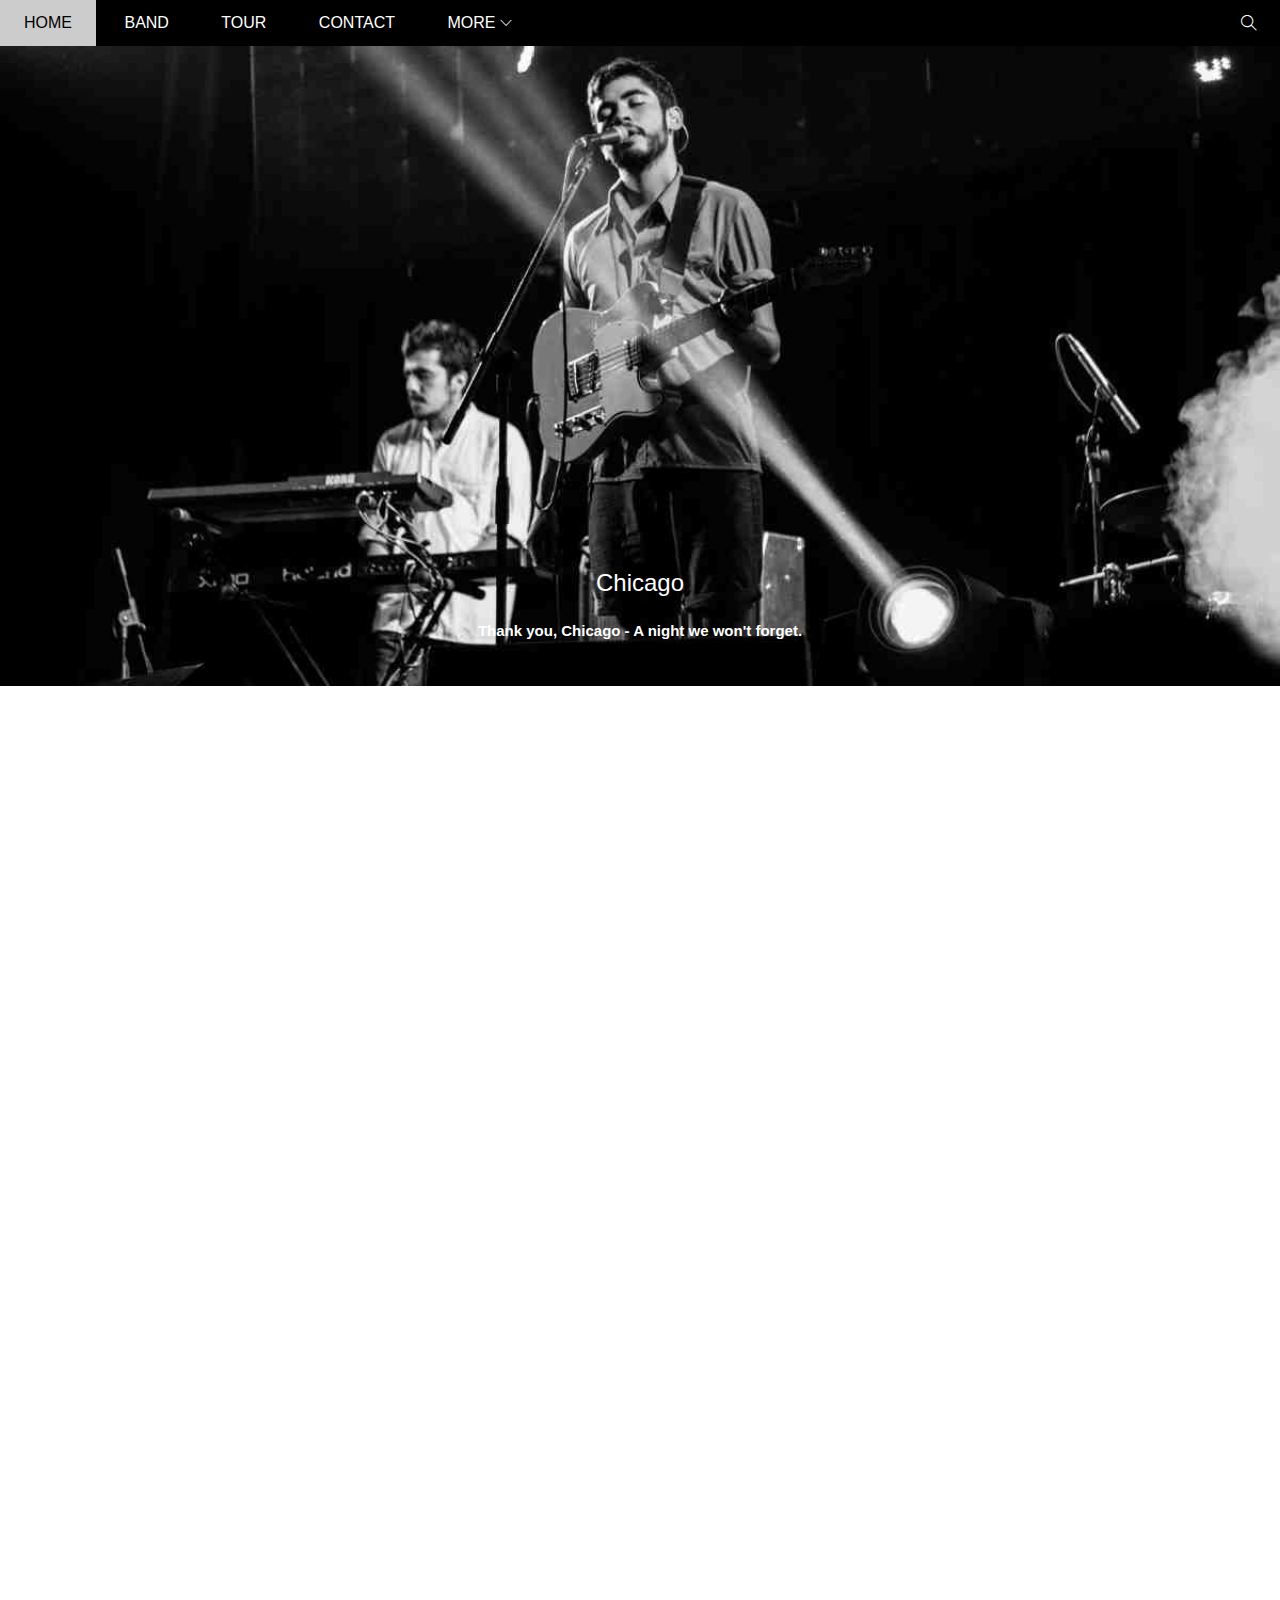
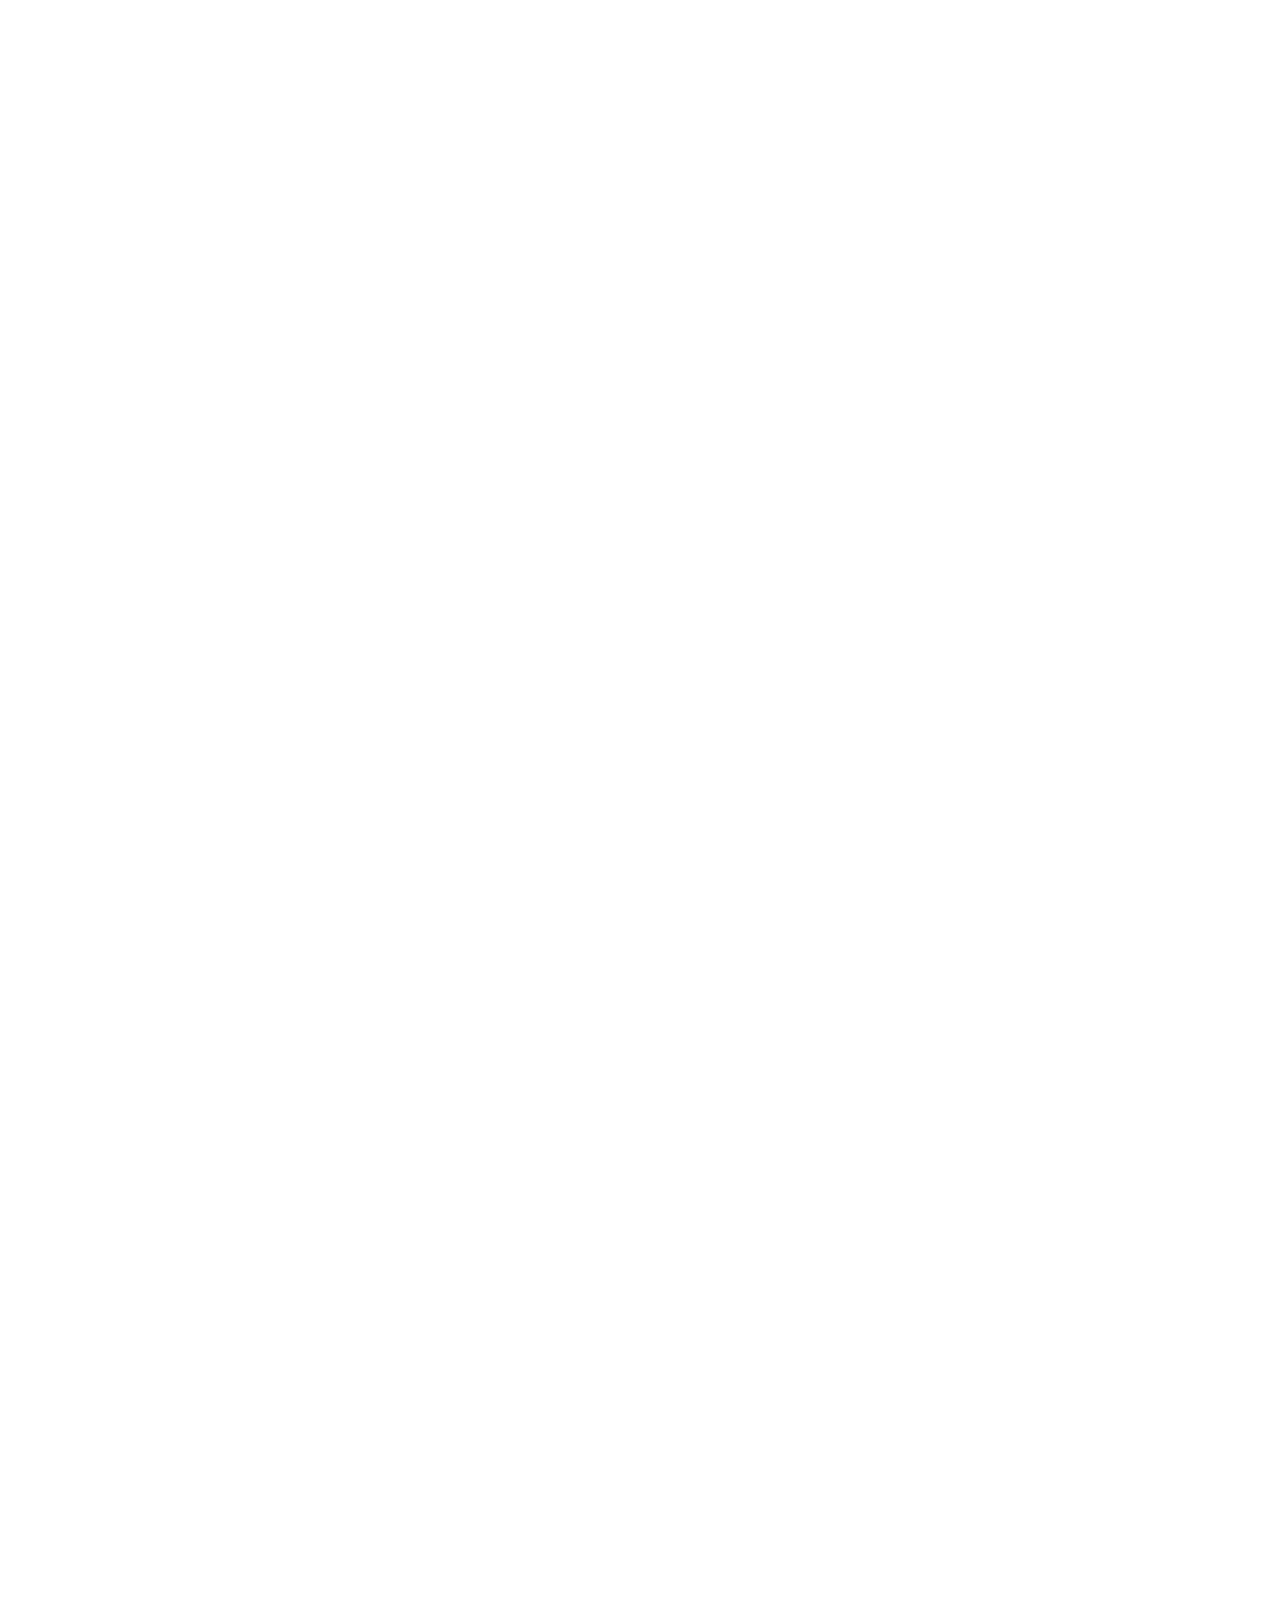
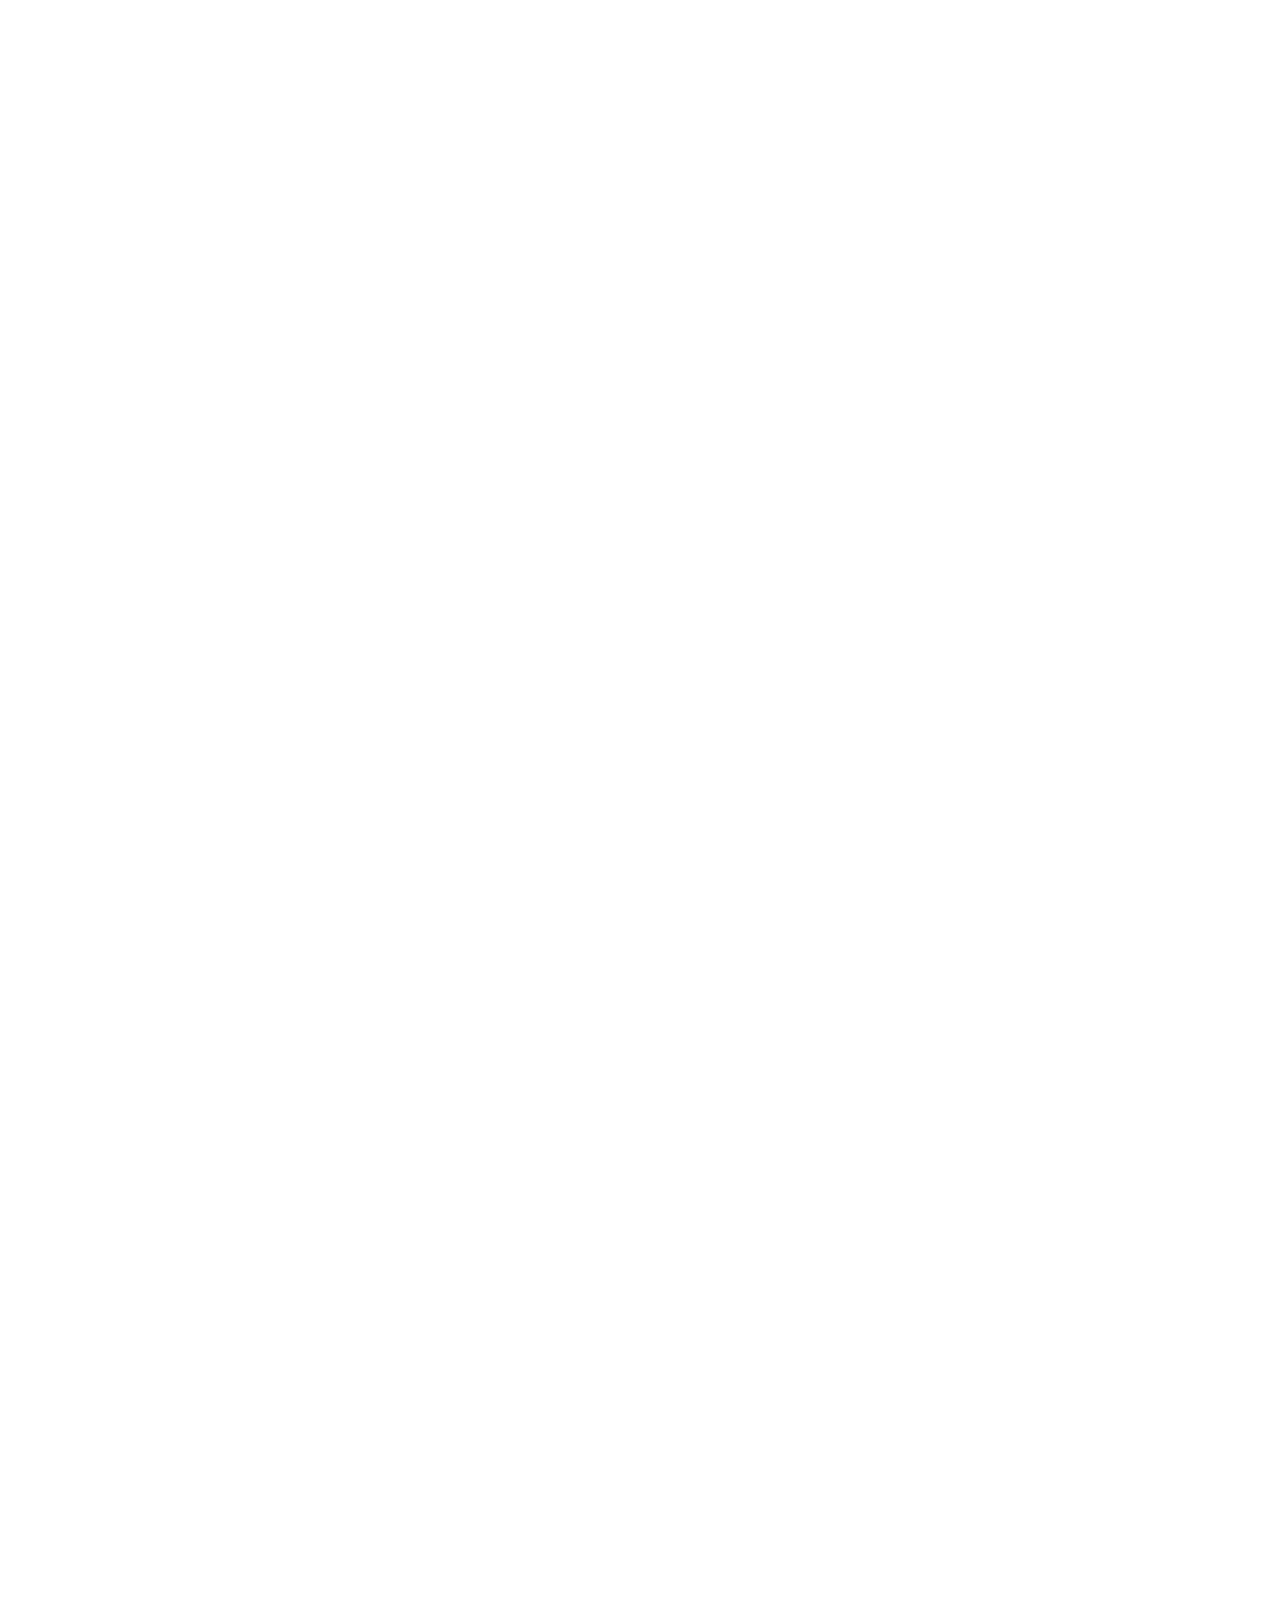
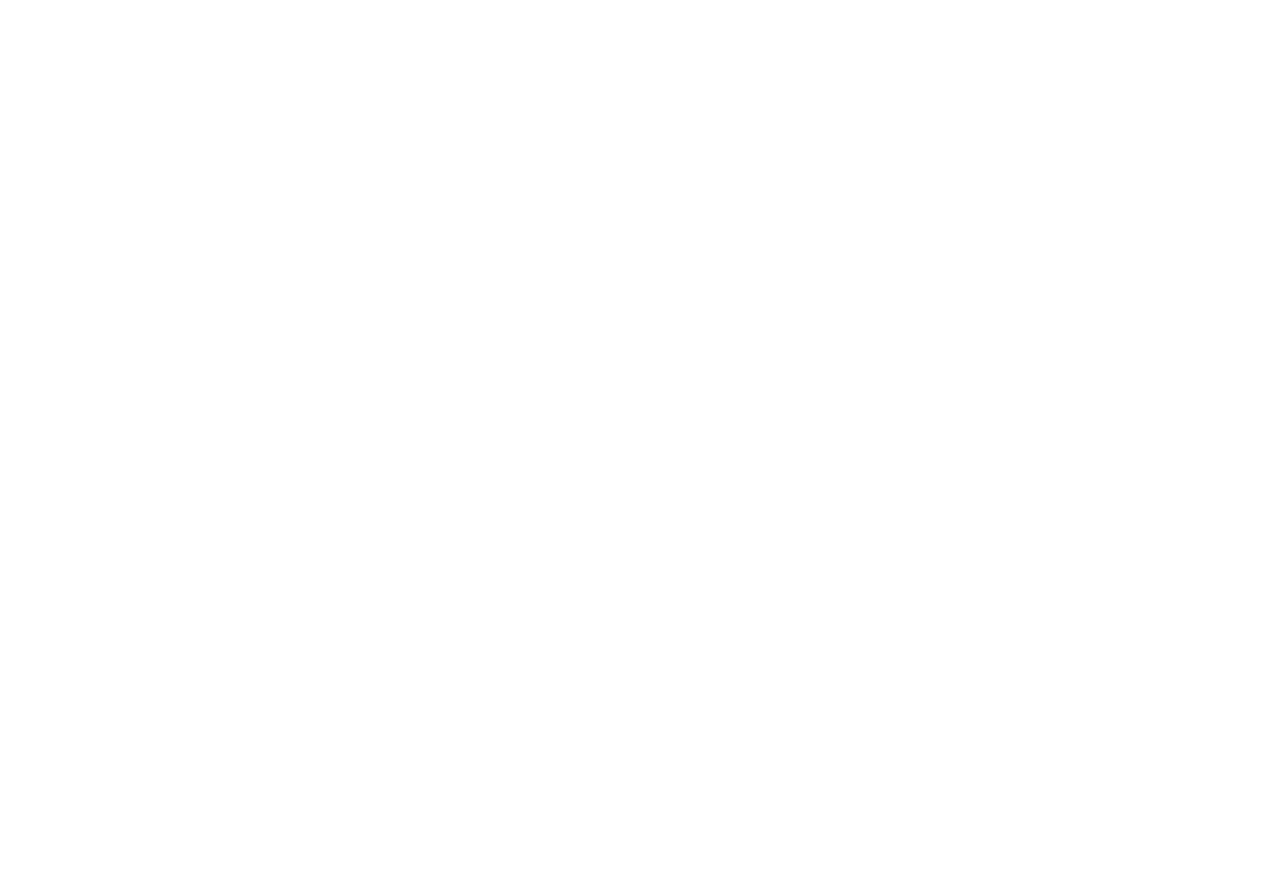
==== index.html @ 23ce2749 "finish header, navigation, slider" ====
<!DOCTYPE html>
<html lang="en">

<head>
    <meta charset="UTF-8">
    <meta http-equiv="X-UA-Compatible" content="IE=edge">
    <meta name="viewport" content="width=device-width, initial-scale=1.0">
    <title>The Band</title>
    <link rel="stylesheet" href="asserts/css/style.css">
    <!-- themtify fonts -->
    <link rel="stylesheet" href="asserts/fonts/themify-icons/themify-icons.css">
</head>

<body>
    <div id="main">
        <!-- Begin: Header -->
        <div id="header">
            <!-- Begin: Nav -->
            <ul id="nav">
                <li><a href="">Home</a></li>
                <li><a href="">Band</a></li>
                <li><a href="">Tour</a></li>
                <li><a href="">Contact</a></li>
                <li>
                    <a href="">
                        More
                        <i class="nav-arrow-down ti-angle-down"></i>
                    </a>
                    <ul class="subnav">
                        <li id="abc"><a href="">Merchandise</a></li>
                        <li><a href="">Extras</a></li>
                        <li><a href="">Media</a></li>
                    </ul>
                </li>
            </ul>
            <!-- End: Nav -->

            <!-- Begin: Search button -->
            <div class="search-btn">
                <i class="search-icon ti-search"></i>
            </div>
            <!-- End: Search button -->
        </div>
        <!-- End: Header -->


        <!-- Begin: Slider -->
        <div id="slider">
            <div class="text-content">
                <h2 class="text-header">Chicago</h2>
                <div class="text-desc">Thank you, Chicago - A night we won't forget.</div>
            </div>
        </div>
        <!-- End: Slider -->

        <div id="content">

        </div>

        <div id="footer">

        </div>


    </div>
</body>

</html>
---- asserts/css/style.css ----
/* Reset CSS */
* {
    padding: 0;
    margin: 0;

    /* What does it mean? */
    box-sizing: border-box;
}

/* 
    1. Từ ngoài vào trong
    2. Từ trên xuống dưới
    3. Từ tổng quan đến chi tiết
*/

html {
    /* inherited */
    font-family: "Lato", sans-serif;
}

#main {}

#header {
    height: 46px;
    background-color: #000;
    position: fixed;
    z-index: 1;
    top: 0;
    left: 0;
    right: 0;
}

ul {
    /* Bỏ dấu chấm ở <li> */
    list-style-type: none;
}

#nav li {
    display: inline-block;
    text-transform: uppercase;
    position: relative;
}

#nav {
    display: inline-block;
}

#nav>li>a {
    color: #fff;
    line-height: 46px;
    padding: 0 24px;
}

#nav li a {
    text-decoration: none;
    display: inline-block;
}

#nav .nav-arrow-down {
    font-size: 12px;
}

#nav>li:hover>a,
#nav .subnav li:hover a {
    background-color: #ccc;
    color: #000;
}

#nav li:hover .subnav {
    display: block;
    min-width: 160px;
}

#nav .subnav {
    display: none;

    position: absolute;
    /* top: 100% --> = 100% height of parent tag */
    top: 100%;
    left: 0;

    background-color: #fff;
    box-shadow: 0 0 15px 0 rgb(0, 0, 0, 0.3);
}

#nav .subnav li {
    display: block;
}

#nav .subnav a {
    color: #000;
    text-transform: capitalize;
    display: block;
    padding: 8px 16px;
    line-height: 22px;
}

#header .search-btn {
    float: right;
}

#header .search-btn:hover {
    background-color: #f44336;
    cursor: pointer;
}

.search-btn .search-icon {
    color: #fff;
    font-size: 16px;
    line-height: 46px;
    padding: 0 23px;
}

#slider {
    /* Header nổi lên trên --> slider đứng chỗ header 
       --> margin-top để thụt xuống (trả chỗ)
    */
    margin-top: 46px;

    /* 50% width của chính nó */
    padding-top: 50%;

    /*     
    background-image: url(/asserts/img/slider/chicago.jpg);
    background-position: top center;
    background-size: cover;
    background-repeat: no-repeat;
    */

    /* Dạng rút gọn */
    background: url(/asserts/img/slider/chicago.jpg) top center / cover no-repeat;

    position: relative;
}

#slider .text-content{
    color: #fff;
    position: absolute;
    bottom: 0;
    margin-bottom: 47px;
    width: 100%;
    text-align: center;

}

#slider .text-content .text-header {
    margin-bottom: 25px;
    font-weight: 500;
    font-size: 24px;
}


#slider .text-content .text-desc {
    font-weight: 700;
    font-size: 15px;
}

#content {
    height: 5000px;
}

#footer {}
---- asserts/fonts/themify-icons/themify-icons.css ----
@font-face {
	font-family: 'themify';
	src:url('fonts/themify.eot?-fvbane');
	src:url('fonts/themify.eot?#iefix-fvbane') format('embedded-opentype'),
		url('fonts/themify.woff?-fvbane') format('woff'),
		url('fonts/themify.ttf?-fvbane') format('truetype'),
		url('fonts/themify.svg?-fvbane#themify') format('svg');
	font-weight: normal;
	font-style: normal;
}

[class^="ti-"], [class*=" ti-"] {
	font-family: 'themify';
	speak: none;
	font-style: normal;
	font-weight: normal;
	font-variant: normal;
	text-transform: none;
	line-height: 1;

	/* Better Font Rendering =========== */
	-webkit-font-smoothing: antialiased;
	-moz-osx-font-smoothing: grayscale;
}

.ti-wand:before {
	content: "\e600";
}
.ti-volume:before {
	content: "\e601";
}
.ti-user:before {
	content: "\e602";
}
.ti-unlock:before {
	content: "\e603";
}
.ti-unlink:before {
	content: "\e604";
}
.ti-trash:before {
	content: "\e605";
}
.ti-thought:before {
	content: "\e606";
}
.ti-target:before {
	content: "\e607";
}
.ti-tag:before {
	content: "\e608";
}
.ti-tablet:before {
	content: "\e609";
}
.ti-star:before {
	content: "\e60a";
}
.ti-spray:before {
	content: "\e60b";
}
.ti-signal:before {
	content: "\e60c";
}
.ti-shopping-cart:before {
	content: "\e60d";
}
.ti-shopping-cart-full:before {
	content: "\e60e";
}
.ti-settings:before {
	content: "\e60f";
}
.ti-search:before {
	content: "\e610";
}
.ti-zoom-in:before {
	content: "\e611";
}
.ti-zoom-out:before {
	content: "\e612";
}
.ti-cut:before {
	content: "\e613";
}
.ti-ruler:before {
	content: "\e614";
}
.ti-ruler-pencil:before {
	content: "\e615";
}
.ti-ruler-alt:before {
	content: "\e616";
}
.ti-bookmark:before {
	content: "\e617";
}
.ti-bookmark-alt:before {
	content: "\e618";
}
.ti-reload:before {
	content: "\e619";
}
.ti-plus:before {
	content: "\e61a";
}
.ti-pin:before {
	content: "\e61b";
}
.ti-pencil:before {
	content: "\e61c";
}
.ti-pencil-alt:before {
	content: "\e61d";
}
.ti-paint-roller:before {
	content: "\e61e";
}
.ti-paint-bucket:before {
	content: "\e61f";
}
.ti-na:before {
	content: "\e620";
}
.ti-mobile:before {
	content: "\e621";
}
.ti-minus:before {
	content: "\e622";
}
.ti-medall:before {
	content: "\e623";
}
.ti-medall-alt:before {
	content: "\e624";
}
.ti-marker:before {
	content: "\e625";
}
.ti-marker-alt:before {
	content: "\e626";
}
.ti-arrow-up:before {
	content: "\e627";
}
.ti-arrow-right:before {
	content: "\e628";
}
.ti-arrow-left:before {
	content: "\e629";
}
.ti-arrow-down:before {
	content: "\e62a";
}
.ti-lock:before {
	content: "\e62b";
}
.ti-location-arrow:before {
	content: "\e62c";
}
.ti-link:before {
	content: "\e62d";
}
.ti-layout:before {
	content: "\e62e";
}
.ti-layers:before {
	content: "\e62f";
}
.ti-layers-alt:before {
	content: "\e630";
}
.ti-key:before {
	content: "\e631";
}
.ti-import:before {
	content: "\e632";
}
.ti-image:before {
	content: "\e633";
}
.ti-heart:before {
	content: "\e634";
}
.ti-heart-broken:before {
	content: "\e635";
}
.ti-hand-stop:before {
	content: "\e636";
}
.ti-hand-open:before {
	content: "\e637";
}
.ti-hand-drag:before {
	content: "\e638";
}
.ti-folder:before {
	content: "\e639";
}
.ti-flag:before {
	content: "\e63a";
}
.ti-flag-alt:before {
	content: "\e63b";
}
.ti-flag-alt-2:before {
	content: "\e63c";
}
.ti-eye:before {
	content: "\e63d";
}
.ti-export:before {
	content: "\e63e";
}
.ti-exchange-vertical:before {
	content: "\e63f";
}
.ti-desktop:before {
	content: "\e640";
}
.ti-cup:before {
	content: "\e641";
}
.ti-crown:before {
	content: "\e642";
}
.ti-comments:before {
	content: "\e643";
}
.ti-comment:before {
	content: "\e644";
}
.ti-comment-alt:before {
	content: "\e645";
}
.ti-close:before {
	content: "\e646";
}
.ti-clip:before {
	content: "\e647";
}
.ti-angle-up:before {
	content: "\e648";
}
.ti-angle-right:before {
	content: "\e649";
}
.ti-angle-left:before {
	content: "\e64a";
}
.ti-angle-down:before {
	content: "\e64b";
}
.ti-check:before {
	content: "\e64c";
}
.ti-check-box:before {
	content: "\e64d";
}
.ti-camera:before {
	content: "\e64e";
}
.ti-announcement:before {
	content: "\e64f";
}
.ti-brush:before {
	content: "\e650";
}
.ti-briefcase:before {
	content: "\e651";
}
.ti-bolt:before {
	content: "\e652";
}
.ti-bolt-alt:before {
	content: "\e653";
}
.ti-blackboard:before {
	content: "\e654";
}
.ti-bag:before {
	content: "\e655";
}
.ti-move:before {
	content: "\e656";
}
.ti-arrows-vertical:before {
	content: "\e657";
}
.ti-arrows-horizontal:before {
	content: "\e658";
}
.ti-fullscreen:before {
	content: "\e659";
}
.ti-arrow-top-right:before {
	content: "\e65a";
}
.ti-arrow-top-left:before {
	content: "\e65b";
}
.ti-arrow-circle-up:before {
	content: "\e65c";
}
.ti-arrow-circle-right:before {
	content: "\e65d";
}
.ti-arrow-circle-left:before {
	content: "\e65e";
}
.ti-arrow-circle-down:before {
	content: "\e65f";
}
.ti-angle-double-up:before {
	content: "\e660";
}
.ti-angle-double-right:before {
	content: "\e661";
}
.ti-angle-double-left:before {
	content: "\e662";
}
.ti-angle-double-down:before {
	content: "\e663";
}
.ti-zip:before {
	content: "\e664";
}
.ti-world:before {
	content: "\e665";
}
.ti-wheelchair:before {
	content: "\e666";
}
.ti-view-list:before {
	content: "\e667";
}
.ti-view-list-alt:before {
	content: "\e668";
}
.ti-view-grid:before {
	content: "\e669";
}
.ti-uppercase:before {
	content: "\e66a";
}
.ti-upload:before {
	content: "\e66b";
}
.ti-underline:before {
	content: "\e66c";
}
.ti-truck:before {
	content: "\e66d";
}
.ti-timer:before {
	content: "\e66e";
}
.ti-ticket:before {
	content: "\e66f";
}
.ti-thumb-up:before {
	content: "\e670";
}
.ti-thumb-down:before {
	content: "\e671";
}
.ti-text:before {
	content: "\e672";
}
.ti-stats-up:before {
	content: "\e673";
}
.ti-stats-down:before {
	content: "\e674";
}
.ti-split-v:before {
	content: "\e675";
}
.ti-split-h:before {
	content: "\e676";
}
.ti-smallcap:before {
	content: "\e677";
}
.ti-shine:before {
	content: "\e678";
}
.ti-shift-right:before {
	content: "\e679";
}
.ti-shift-left:before {
	content: "\e67a";
}
.ti-shield:before {
	content: "\e67b";
}
.ti-notepad:before {
	content: "\e67c";
}
.ti-server:before {
	content: "\e67d";
}
.ti-quote-right:before {
	content: "\e67e";
}
.ti-quote-left:before {
	content: "\e67f";
}
.ti-pulse:before {
	content: "\e680";
}
.ti-printer:before {
	content: "\e681";
}
.ti-power-off:before {
	content: "\e682";
}
.ti-plug:before {
	content: "\e683";
}
.ti-pie-chart:before {
	content: "\e684";
}
.ti-paragraph:before {
	content: "\e685";
}
.ti-panel:before {
	content: "\e686";
}
.ti-package:before {
	content: "\e687";
}
.ti-music:before {
	content: "\e688";
}
.ti-music-alt:before {
	content: "\e689";
}
.ti-mouse:before {
	content: "\e68a";
}
.ti-mouse-alt:before {
	content: "\e68b";
}
.ti-money:before {
	content: "\e68c";
}
.ti-microphone:before {
	content: "\e68d";
}
.ti-menu:before {
	content: "\e68e";
}
.ti-menu-alt:before {
	content: "\e68f";
}
.ti-map:before {
	content: "\e690";
}
.ti-map-alt:before {
	content: "\e691";
}
.ti-loop:before {
	content: "\e692";
}
.ti-location-pin:before {
	content: "\e693";
}
.ti-list:before {
	content: "\e694";
}
.ti-light-bulb:before {
	content: "\e695";
}
.ti-Italic:before {
	content: "\e696";
}
.ti-info:before {
	content: "\e697";
}
.ti-infinite:before {
	content: "\e698";
}
.ti-id-badge:before {
	content: "\e699";
}
.ti-hummer:before {
	content: "\e69a";
}
.ti-home:before {
	content: "\e69b";
}
.ti-help:before {
	content: "\e69c";
}
.ti-headphone:before {
	content: "\e69d";
}
.ti-harddrives:before {
	content: "\e69e";
}
.ti-harddrive:before {
	content: "\e69f";
}
.ti-gift:before {
	content: "\e6a0";
}
.ti-game:before {
	content: "\e6a1";
}
.ti-filter:before {
	content: "\e6a2";
}
.ti-files:before {
	content: "\e6a3";
}
.ti-file:before {
	content: "\e6a4";
}
.ti-eraser:before {
	content: "\e6a5";
}
.ti-envelope:before {
	content: "\e6a6";
}
.ti-download:before {
	content: "\e6a7";
}
.ti-direction:before {
	content: "\e6a8";
}
.ti-direction-alt:before {
	content: "\e6a9";
}
.ti-dashboard:before {
	content: "\e6aa";
}
.ti-control-stop:before {
	content: "\e6ab";
}
.ti-control-shuffle:before {
	content: "\e6ac";
}
.ti-control-play:before {
	content: "\e6ad";
}
.ti-control-pause:before {
	content: "\e6ae";
}
.ti-control-forward:before {
	content: "\e6af";
}
.ti-control-backward:before {
	content: "\e6b0";
}
.ti-cloud:before {
	content: "\e6b1";
}
.ti-cloud-up:before {
	content: "\e6b2";
}
.ti-cloud-down:before {
	content: "\e6b3";
}
.ti-clipboard:before {
	content: "\e6b4";
}
.ti-car:before {
	content: "\e6b5";
}
.ti-calendar:before {
	content: "\e6b6";
}
.ti-book:before {
	content: "\e6b7";
}
.ti-bell:before {
	content: "\e6b8";
}
.ti-basketball:before {
	content: "\e6b9";
}
.ti-bar-chart:before {
	content: "\e6ba";
}
.ti-bar-chart-alt:before {
	content: "\e6bb";
}
.ti-back-right:before {
	content: "\e6bc";
}
.ti-back-left:before {
	content: "\e6bd";
}
.ti-arrows-corner:before {
	content: "\e6be";
}
.ti-archive:before {
	content: "\e6bf";
}
.ti-anchor:before {
	content: "\e6c0";
}
.ti-align-right:before {
	content: "\e6c1";
}
.ti-align-left:before {
	content: "\e6c2";
}
.ti-align-justify:before {
	content: "\e6c3";
}
.ti-align-center:before {
	content: "\e6c4";
}
.ti-alert:before {
	content: "\e6c5";
}
.ti-alarm-clock:before {
	content: "\e6c6";
}
.ti-agenda:before {
	content: "\e6c7";
}
.ti-write:before {
	content: "\e6c8";
}
.ti-window:before {
	content: "\e6c9";
}
.ti-widgetized:before {
	content: "\e6ca";
}
.ti-widget:before {
	content: "\e6cb";
}
.ti-widget-alt:before {
	content: "\e6cc";
}
.ti-wallet:before {
	content: "\e6cd";
}
.ti-video-clapper:before {
	content: "\e6ce";
}
.ti-video-camera:before {
	content: "\e6cf";
}
.ti-vector:before {
	content: "\e6d0";
}
.ti-themify-logo:before {
	content: "\e6d1";
}
.ti-themify-favicon:before {
	content: "\e6d2";
}
.ti-themify-favicon-alt:before {
	content: "\e6d3";
}
.ti-support:before {
	content: "\e6d4";
}
.ti-stamp:before {
	content: "\e6d5";
}
.ti-split-v-alt:before {
	content: "\e6d6";
}
.ti-slice:before {
	content: "\e6d7";
}
.ti-shortcode:before {
	content: "\e6d8";
}
.ti-shift-right-alt:before {
	content: "\e6d9";
}
.ti-shift-left-alt:before {
	content: "\e6da";
}
.ti-ruler-alt-2:before {
	content: "\e6db";
}
.ti-receipt:before {
	content: "\e6dc";
}
.ti-pin2:before {
	content: "\e6dd";
}
.ti-pin-alt:before {
	content: "\e6de";
}
.ti-pencil-alt2:before {
	content: "\e6df";
}
.ti-palette:before {
	content: "\e6e0";
}
.ti-more:before {
	content: "\e6e1";
}
.ti-more-alt:before {
	content: "\e6e2";
}
.ti-microphone-alt:before {
	content: "\e6e3";
}
.ti-magnet:before {
	content: "\e6e4";
}
.ti-line-double:before {
	content: "\e6e5";
}
.ti-line-dotted:before {
	content: "\e6e6";
}
.ti-line-dashed:before {
	content: "\e6e7";
}
.ti-layout-width-full:before {
	content: "\e6e8";
}
.ti-layout-width-default:before {
	content: "\e6e9";
}
.ti-layout-width-default-alt:before {
	content: "\e6ea";
}
.ti-layout-tab:before {
	content: "\e6eb";
}
.ti-layout-tab-window:before {
	content: "\e6ec";
}
.ti-layout-tab-v:before {
	content: "\e6ed";
}
.ti-layout-tab-min:before {
	content: "\e6ee";
}
.ti-layout-slider:before {
	content: "\e6ef";
}
.ti-layout-slider-alt:before {
	content: "\e6f0";
}
.ti-layout-sidebar-right:before {
	content: "\e6f1";
}
.ti-layout-sidebar-none:before {
	content: "\e6f2";
}
.ti-layout-sidebar-left:before {
	content: "\e6f3";
}
.ti-layout-placeholder:before {
	content: "\e6f4";
}
.ti-layout-menu:before {
	content: "\e6f5";
}
.ti-layout-menu-v:before {
	content: "\e6f6";
}
.ti-layout-menu-separated:before {
	content: "\e6f7";
}
.ti-layout-menu-full:before {
	content: "\e6f8";
}
.ti-layout-media-right-alt:before {
	content: "\e6f9";
}
.ti-layout-media-right:before {
	content: "\e6fa";
}
.ti-layout-media-overlay:before {
	content: "\e6fb";
}
.ti-layout-media-overlay-alt:before {
	content: "\e6fc";
}
.ti-layout-media-overlay-alt-2:before {
	content: "\e6fd";
}
.ti-layout-media-left-alt:before {
	content: "\e6fe";
}
.ti-layout-media-left:before {
	content: "\e6ff";
}
.ti-layout-media-center-alt:before {
	content: "\e700";
}
.ti-layout-media-center:before {
	content: "\e701";
}
.ti-layout-list-thumb:before {
	content: "\e702";
}
.ti-layout-list-thumb-alt:before {
	content: "\e703";
}
.ti-layout-list-post:before {
	content: "\e704";
}
.ti-layout-list-large-image:before {
	content: "\e705";
}
.ti-layout-line-solid:before {
	content: "\e706";
}
.ti-layout-grid4:before {
	content: "\e707";
}
.ti-layout-grid3:before {
	content: "\e708";
}
.ti-layout-grid2:before {
	content: "\e709";
}
.ti-layout-grid2-thumb:before {
	content: "\e70a";
}
.ti-layout-cta-right:before {
	content: "\e70b";
}
.ti-layout-cta-left:before {
	content: "\e70c";
}
.ti-layout-cta-center:before {
	content: "\e70d";
}
.ti-layout-cta-btn-right:before {
	content: "\e70e";
}
.ti-layout-cta-btn-left:before {
	content: "\e70f";
}
.ti-layout-column4:before {
	content: "\e710";
}
.ti-layout-column3:before {
	content: "\e711";
}
.ti-layout-column2:before {
	content: "\e712";
}
.ti-layout-accordion-separated:before {
	content: "\e713";
}
.ti-layout-accordion-merged:before {
	content: "\e714";
}
.ti-layout-accordion-list:before {
	content: "\e715";
}
.ti-ink-pen:before {
	content: "\e716";
}
.ti-info-alt:before {
	content: "\e717";
}
.ti-help-alt:before {
	content: "\e718";
}
.ti-headphone-alt:before {
	content: "\e719";
}
.ti-hand-point-up:before {
	content: "\e71a";
}
.ti-hand-point-right:before {
	content: "\e71b";
}
.ti-hand-point-left:before {
	content: "\e71c";
}
.ti-hand-point-down:before {
	content: "\e71d";
}
.ti-gallery:before {
	content: "\e71e";
}
.ti-face-smile:before {
	content: "\e71f";
}
.ti-face-sad:before {
	content: "\e720";
}
.ti-credit-card:before {
	content: "\e721";
}
.ti-control-skip-forward:before {
	content: "\e722";
}
.ti-control-skip-backward:before {
	content: "\e723";
}
.ti-control-record:before {
	content: "\e724";
}
.ti-control-eject:before {
	content: "\e725";
}
.ti-comments-smiley:before {
	content: "\e726";
}
.ti-brush-alt:before {
	content: "\e727";
}
.ti-youtube:before {
	content: "\e728";
}
.ti-vimeo:before {
	content: "\e729";
}
.ti-twitter:before {
	content: "\e72a";
}
.ti-time:before {
	content: "\e72b";
}
.ti-tumblr:before {
	content: "\e72c";
}
.ti-skype:before {
	content: "\e72d";
}
.ti-share:before {
	content: "\e72e";
}
.ti-share-alt:before {
	content: "\e72f";
}
.ti-rocket:before {
	content: "\e730";
}
.ti-pinterest:before {
	content: "\e731";
}
.ti-new-window:before {
	content: "\e732";
}
.ti-microsoft:before {
	content: "\e733";
}
.ti-list-ol:before {
	content: "\e734";
}
.ti-linkedin:before {
	content: "\e735";
}
.ti-layout-sidebar-2:before {
	content: "\e736";
}
.ti-layout-grid4-alt:before {
	content: "\e737";
}
.ti-layout-grid3-alt:before {
	content: "\e738";
}
.ti-layout-grid2-alt:before {
	content: "\e739";
}
.ti-layout-column4-alt:before {
	content: "\e73a";
}
.ti-layout-column3-alt:before {
	content: "\e73b";
}
.ti-layout-column2-alt:before {
	content: "\e73c";
}
.ti-instagram:before {
	content: "\e73d";
}
.ti-google:before {
	content: "\e73e";
}
.ti-github:before {
	content: "\e73f";
}
.ti-flickr:before {
	content: "\e740";
}
.ti-facebook:before {
	content: "\e741";
}
.ti-dropbox:before {
	content: "\e742";
}
.ti-dribbble:before {
	content: "\e743";
}
.ti-apple:before {
	content: "\e744";
}
.ti-android:before {
	content: "\e745";
}
.ti-save:before {
	content: "\e746";
}
.ti-save-alt:before {
	content: "\e747";
}
.ti-yahoo:before {
	content: "\e748";
}
.ti-wordpress:before {
	content: "\e749";
}
.ti-vimeo-alt:before {
	content: "\e74a";
}
.ti-twitter-alt:before {
	content: "\e74b";
}
.ti-tumblr-alt:before {
	content: "\e74c";
}
.ti-trello:before {
	content: "\e74d";
}
.ti-stack-overflow:before {
	content: "\e74e";
}
.ti-soundcloud:before {
	content: "\e74f";
}
.ti-sharethis:before {
	content: "\e750";
}
.ti-sharethis-alt:before {
	content: "\e751";
}
.ti-reddit:before {
	content: "\e752";
}
.ti-pinterest-alt:before {
	content: "\e753";
}
.ti-microsoft-alt:before {
	content: "\e754";
}
.ti-linux:before {
	content: "\e755";
}
.ti-jsfiddle:before {
	content: "\e756";
}
.ti-joomla:before {
	content: "\e757";
}
.ti-html5:before {
	content: "\e758";
}
.ti-flickr-alt:before {
	content: "\e759";
}
.ti-email:before {
	content: "\e75a";
}
.ti-drupal:before {
	content: "\e75b";
}
.ti-dropbox-alt:before {
	content: "\e75c";
}
.ti-css3:before {
	content: "\e75d";
}
.ti-rss:before {
	content: "\e75e";
}
.ti-rss-alt:before {
	content: "\e75f";
}
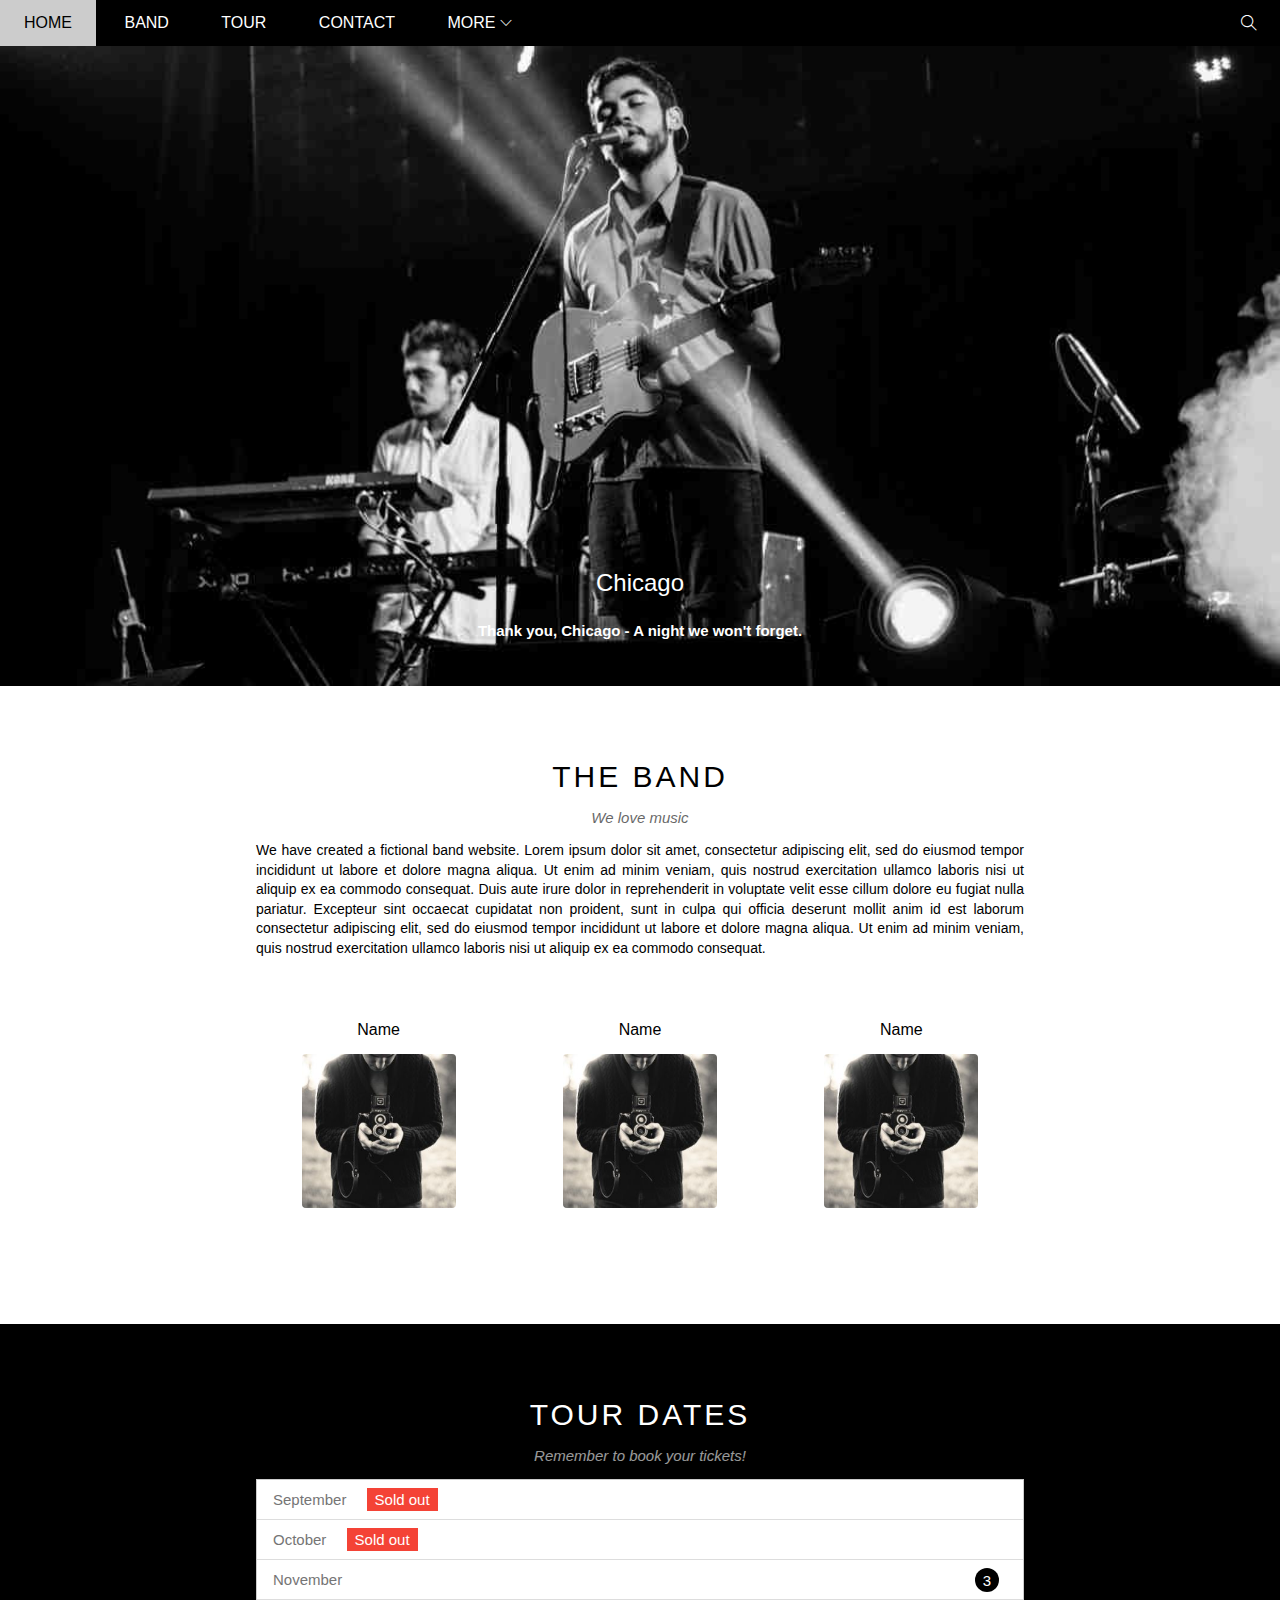
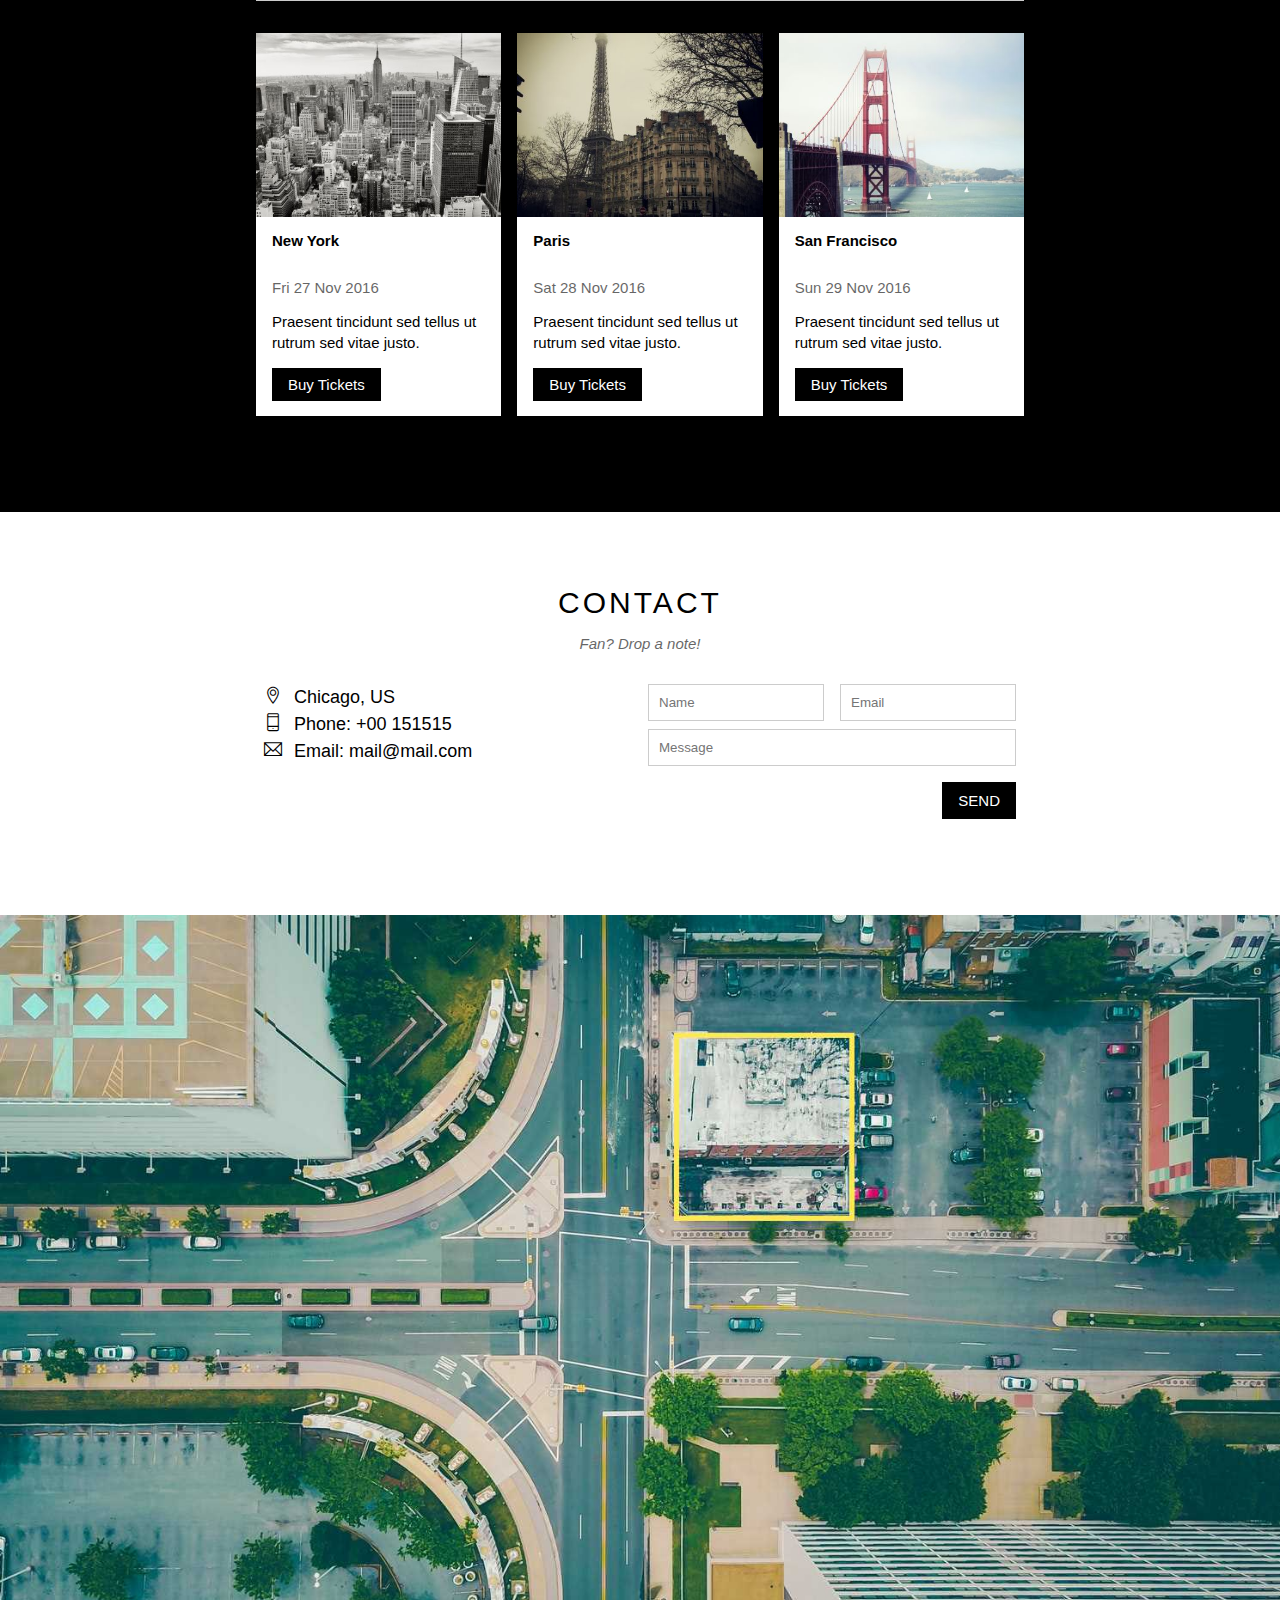
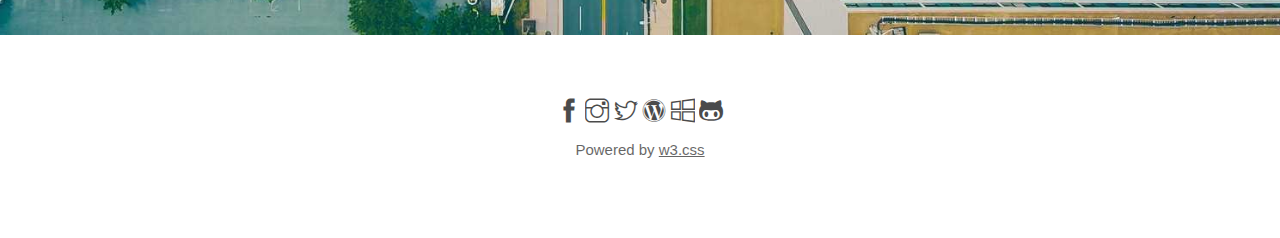
==== commit 049400ba: "Add about, team, tour tickets, tour places, buy ticket modal, contact form, map, footer" ====
--- a/index.html
+++ b/index.html
@@ -6,6 +6,7 @@
     <meta http-equiv="X-UA-Compatible" content="IE=edge">
     <meta name="viewport" content="width=device-width, initial-scale=1.0">
     <title>The Band</title>
+    <link rel="icon" href="asserts/img/favicon/w3schools-favicon.png">
     <link rel="stylesheet" href="asserts/css/style.css">
     <!-- themtify fonts -->
     <link rel="stylesheet" href="asserts/fonts/themify-icons/themify-icons.css">
@@ -17,19 +18,19 @@
         <div id="header">
             <!-- Begin: Nav -->
             <ul id="nav">
-                <li><a href="">Home</a></li>
-                <li><a href="">Band</a></li>
-                <li><a href="">Tour</a></li>
-                <li><a href="">Contact</a></li>
+                <li><a href="#">Home</a></li>
+                <li><a href="#band">Band</a></li>
+                <li><a href="#tour">Tour</a></li>
+                <li><a href="#contact">Contact</a></li>
                 <li>
                     <a href="">
                         More
                         <i class="nav-arrow-down ti-angle-down"></i>
                     </a>
                     <ul class="subnav">
-                        <li id="abc"><a href="">Merchandise</a></li>
-                        <li><a href="">Extras</a></li>
-                        <li><a href="">Media</a></li>
+                        <li id="abc"><a href="#">Merchandise</a></li>
+                        <li><a href="#">Extras</a></li>
+                        <li><a href="#">Media</a></li>
                     </ul>
                 </li>
             </ul>
@@ -54,15 +55,206 @@
         <!-- End: Slider -->
 
         <div id="content">
-
+            <!-- About section -->
+            <div class="content-section" id="band">
+                <h2 class="content-heading">THE BAND</h2>
+                <p class="content-sub-heading">We love music</p>
+                <p class="about">We have created a fictional band website. Lorem ipsum dolor sit amet, consectetur
+                    adipiscing elit, sed do eiusmod tempor incididunt ut labore et dolore magna aliqua. Ut enim ad minim
+                    veniam, quis nostrud exercitation ullamco laboris nisi ut aliquip ex ea commodo consequat. Duis aute
+                    irure dolor in reprehenderit in voluptate velit esse cillum dolore eu fugiat nulla pariatur.
+                    Excepteur sint occaecat cupidatat non proident, sunt in culpa qui officia deserunt mollit anim id
+                    est laborum consectetur adipiscing elit, sed do eiusmod tempor incididunt ut labore et dolore magna
+                    aliqua. Ut enim ad minim veniam, quis nostrud exercitation ullamco laboris nisi ut aliquip ex ea
+                    commodo consequat.</p>
+
+                <div class="row member-list">
+                    <div class="col col-3 text-center">
+                        <p class="member-name">Name</p>
+                        <img src="asserts/img/member/member1.jpg" alt="member-1" class="member-img">
+                    </div>
+
+                    <div class="col col-3 text-center">
+                        <p class="member-name">Name</p>
+                        <img src="asserts/img/member/member1.jpg" alt="member-1" class="member-img">
+                    </div>
+
+                    <div class="col col-3 text-center">
+                        <p class="member-name">Name</p>
+                        <img src="asserts/img/member/member1.jpg" alt="member-1" class="member-img">
+                    </div>
+                </div>
+            </div>
+
+            <!-- Tour section -->
+            <div class="tour-section" id="tour">
+                <div class="content-section">
+                    <h2 class="content-heading text-white">TOUR DATES</h2>
+                    <p class="content-sub-heading text-white">Remember to book your tickets!</p>
+
+                    <!-- Tickets list -->
+                    <ul class="tickets-list">
+                        <li>September <span class="sold-out">Sold out</span></li>
+                        <li>October <span class="sold-out">Sold out</span></li>
+                        <li>November <span class="quantity">3</span></li>
+                    </ul>
+
+                    <!-- Tour places -->
+                    <div class="row tour-places-list">
+                        <div class="col col-3">
+                            <img src="asserts/img/tour-place/newyork.jpg" alt="newyork" class="tour-place-img">
+                            <div class="tour-place-content">
+                                <h3 class="tour-place-heading">New York</h3>
+                                <p class="tour-place-date">Fri 27 Nov 2016</p>
+                                <p class="tour-place-desc">Praesent tincidunt sed tellus ut rutrum sed vitae justo.</p>
+                                <button class="place-buy-ticket-btn js-buy-ticket">Buy Tickets</button>
+                            </div>
+                        </div>
+
+
+                        <div class="col col-3">
+                            <img src="asserts/img/tour-place/paris.jpg" alt="paris" class="tour-place-img">
+                            <div class="tour-place-content">
+                                <h3 class="tour-place-heading">Paris</h3>
+                                <p class="tour-place-date">Sat 28 Nov 2016</p>
+                                <p class="tour-place-desc">Praesent tincidunt sed tellus ut rutrum sed vitae justo.</p>
+                                <button class="place-buy-ticket-btn js-buy-ticket">Buy Tickets</button>
+                            </div>
+                        </div>
+
+                        <div class="col col-3">
+                            <img src="asserts/img/tour-place/sanfran.jpg" alt="sanfran" class="tour-place-img">
+                            <div class="tour-place-content">
+                                <h3 class="tour-place-heading">San Francisco</h3>
+                                <p class="tour-place-date">Sun 29 Nov 2016</p>
+                                <p class="tour-place-desc">Praesent tincidunt sed tellus ut rutrum sed vitae justo.</p>
+                                <button class="place-buy-ticket-btn js-buy-ticket">Buy Tickets</button>
+                            </div>
+                        </div>
+                    </div>
+                </div>
+            </div>
+
+            <!-- Begin: Contact section -->
+            <div class="contact-section" id="contact">
+                <div class="content-section">
+                    <h2 class="content-heading">CONTACT</h2>
+                    <p class="content-sub-heading">Fan? Drop a note!</p>
+
+                    <div class="row contact-content">
+                        <div class="col col-2 contact-info">
+                            <p><i class="ti-location-pin"></i>Chicago, US</p>
+                            <p><i class="ti-mobile"></i>Phone: +00 151515</p>
+                            <p><i class="ti-email"></i>Email: mail@mail.com</p>
+                        </div>
+                        <div class="col col-2 contact-form">
+                            <form action="">
+                                <div class="row">
+                                    <div class="col col-2">
+                                        <input type="text" required name="" id="" placeholder="Name"
+                                            class="form-control">
+                                    </div>
+                                    <div class="col col-2">
+                                        <input type="email" required name="" placeholder="Email" id=""
+                                            class="form-control">
+                                    </div>
+                                </div>
+                                <div class="row">
+                                    <div class="col col-1 mt-8">
+                                        <input type="text" required name="" placeholder="Message" id=""
+                                            class="form-control">
+                                    </div>
+                                </div>
+                                <input class="contact-form-submit mt-16" type="submit" value="SEND">
+                            </form>
+                        </div>
+                    </div>
+                </div>
+            </div>
+            <!-- End: Contact section -->
+
+            <div class="map-section">
+                <img src="asserts/img/map/map.jpg" alt="">
+            </div>
         </div>
 
         <div id="footer">
-
-        </div>
-
-
+            <div class="socials-list">
+                <a href=""><i class="ti-facebook"></i></a>
+                <a href=""><i class="ti-instagram"></i></a>
+                <a href=""><i class="ti-twitter"></i></a>
+                <a href=""><i class="ti-wordpress"></i></a>
+                <a href=""><i class="ti-microsoft"></i></a>
+                <a href=""><i class="ti-github"></i></a>
+            </div>
+            <p class="copyright">Powered by <a href="#">w3.css</a></p>
+        </div>
+    </div>
+
+    <div class="modal js-modal">
+        <div class="modal-container">
+            <div class="modal-close js-modal-close">
+                <i class="ti-close"></i>
+            </div>
+
+            <header class="modal-header">
+                <i class="ti-bag modal-header-icon"></i>
+                Tickets
+            </header>
+
+            <div class="modal-body">
+                <lable for="modal-quantity" class="modal-lable">
+                    <i class="ti-shopping-cart"></i>
+                    Tickets, $15 per person
+                </lable>
+                <input id="modal-quantity" type="text" class="modal-input" placeholder="How many?">
+
+                <lable for="modal-email" class="modal-lable">
+                    <i class="ti-user"></i>
+                    Send to
+                </lable>
+                <input type="text" id="modal-email" class="modal-input" placeholder="Enter email">
+
+                <button class="buy-tickets">
+                    Pay
+                    <i class="ti-check"></i>
+                </button>
+            </div>
+
+            <footer class="modal-footer">
+                <p class="modal-help">
+                    Need
+                    <a href="">help?</a>
+                </p>
+            </footer>
+        </div>
     </div>
 </body>
 
+<script>
+    const buyTicketButtons = document.querySelectorAll(".js-buy-ticket");
+    const closeModalButton = document.querySelector('.js-modal-close');
+    const modal = document.querySelector('.js-modal');
+    const modalContainer = document.querySelector('.modal-container');
+    function showBuyTicketModal() {
+        modal.classList.add('open');
+    }
+
+    function hideBuyTicketModal() {
+        modal.classList.remove('open')
+    }
+
+    for (const buyTicketButton of buyTicketButtons) {
+        buyTicketButton.addEventListener('click', showBuyTicketModal);
+    }
+
+    closeModalButton.addEventListener('click', hideBuyTicketModal);
+
+    modal.addEventListener('click', hideBuyTicketModal);
+    modalContainer.addEventListener('click', function (event) {
+        // Ngăn sự kiện nổi bọt từ thằng này lan ra thằng cha nó
+        event.stopPropagation();
+    });
+</script>
+
 </html>--- a/asserts/css/style.css
+++ b/asserts/css/style.css
@@ -6,6 +6,52 @@
     /* What does it mean? */
     box-sizing: border-box;
 }
+
+.text-white {
+    color: #fff !important;
+}
+
+.text-center {
+    text-align: center !important;
+}
+
+.mt-8 {
+    margin-top: 8px !important;
+}
+
+.mt-16 {
+    margin-top: 16px !important;
+}
+
+.row {
+    margin-left: -8px;
+    margin-right: -8px;
+}
+
+.row::after {
+    content: "";
+    display: block;
+    clear: both;
+}
+
+.col {
+    float: left;
+    padding-left: 8px;
+    padding-right: 8px;
+}
+
+.col-3 {
+    width: calc(100%/3);
+}
+
+.col-2 {
+    width: calc(100%/2);
+}
+
+.col-1 {
+    width: 100%;
+}
+
 
 /* 
     1. Từ ngoài vào trong
@@ -16,6 +62,8 @@
 html {
     /* inherited */
     font-family: "Lato", sans-serif;
+
+    scroll-behavior: smooth;
 }
 
 #main {}
@@ -133,7 +181,7 @@
     position: relative;
 }
 
-#slider .text-content{
+#slider .text-content {
     color: #fff;
     position: absolute;
     bottom: 0;
@@ -155,8 +203,348 @@
     font-size: 15px;
 }
 
-#content {
-    height: 5000px;
-}
-
-#footer {}+#content {}
+
+#content .content-section {
+    width: 800px;
+    padding: 64px 16px;
+
+    margin-left: auto;
+    margin-right: auto;
+}
+
+#content .content-heading {
+    font-weight: normal;
+    font-size: 30px;
+    letter-spacing: 3px;
+
+    margin: 10px 0;
+    text-align: center;
+}
+
+#content .content-sub-heading {
+    font-size: 15px;
+    opacity: 0.6;
+    font-style: italic;
+    text-align: center;
+    margin: 15px 0;
+}
+
+#content .about {
+    font-size: 14px;
+    line-height: 1.4;
+    text-align: justify;
+    margin: 15px 0;
+}
+
+#content .member-list {
+    padding: 32px 0;
+}
+
+#content .member-name {
+    margin: 15px 0;
+}
+
+#content .member-img {
+    width: 154px;
+    border-radius: 4px;
+    margin-bottom: 16px;
+}
+
+
+#content .tour-section {
+    background: #000;
+}
+
+#content .tickets-list {
+    background-color: #fff;
+    border: 1px solid #ccc;
+    width: 768px;
+    margin-left: auto;
+    margin-right: auto;
+}
+
+#content .tickets-list li {
+    height: 40px;
+    padding: 0 16px;
+    border-bottom: 1px solid #ddd;
+    font-size: 15px;
+    color: #757575;
+    line-height: 40px;
+}
+
+.tickets-list .sold-out {
+    background-color: #f44336;
+    color: #fff;
+    padding: 3px 8px;
+    margin-left: 16px;
+}
+
+.tickets-list .quantity {
+    float: right;
+    margin-top: 8px;
+    margin-right: 8px;
+    width: 24px;
+    height: 24px;
+    line-height: 25px;
+    background-color: #000;
+    color: #fff;
+    border-radius: 50%;
+    text-align: center;
+}
+
+#content .tour-places-list {
+    padding: 32px 0;
+}
+
+
+.tour-place-img {
+    width: 100%;
+    display: block;
+}
+
+.tour-place-img:hover {
+    opacity: 0.8;
+}
+
+.tour-place-content {
+    background-color: #fff;
+    padding: 0 16px;
+}
+
+.tour-place-heading {
+    font-weight: 600;
+    font-size: 15px;
+    padding: 15px 0;
+}
+
+.tour-place-date {
+    font-size: 15px;
+    margin: 15px 0;
+    opacity: 0.6;
+}
+
+.tour-place-desc {
+    font-size: 15px;
+    margin: 15px 0;
+    line-height: 1.4;
+}
+
+.place-buy-ticket-btn {
+    background-color: #000;
+    color: #fff;
+    font-size: 15px;
+    margin-bottom: 15px;
+    padding: 8px 16px;
+    border: 0;
+    cursor: pointer;
+}
+
+.place-buy-ticket-btn:hover {
+    background-color: #ccc;
+    color: #000;
+}
+
+
+.modal {
+    /* Tương quan với cửa sổ trình duyệt */
+    position: fixed;
+    left: 0;
+    right: 0;
+    top: 0;
+    bottom: 0;
+    background-color: rgba(0, 0, 0, 0.5);
+
+    display: none;
+    align-items: center;
+    justify-content: center;
+
+    z-index: 1;
+}
+
+.modal.open {
+    display: flex;
+}
+
+
+
+.modal .modal-container {
+    width: 900px;
+    max-width: calc(100% - 32px);
+    min-height: 200px;
+    background-color: #fff;
+    position: relative;
+
+    animation: modalFadeIn ease 0.5s;
+}
+
+@keyframes modalFadeIn {
+    from {
+        opacity: 0.5;
+        transform: translateY(-150px);
+    }
+
+    to {
+        opacity: 1;
+        transform: translateY(0);
+    }
+}
+
+.modal-header {
+    height: 130px;
+    background-color: #009688;
+    display: flex;
+    align-items: center;
+    justify-content: center;
+    color: #fff;
+    font-size: 30px;
+    letter-spacing: 6px;
+}
+
+.modal-header-icon {
+    margin-right: 12px;
+}
+
+.modal-close {
+    position: absolute;
+    top: 0;
+    right: 0;
+    color: #fff;
+    padding: 16px;
+    cursor: pointer;
+    opacity: 0.7;
+}
+
+.modal-close:hover {
+    opacity: 1;
+}
+
+.modal-lable {
+    display: inline-block;
+    font-size: 15px;
+    margin-bottom: 12px;
+    cursor: pointer;
+}
+
+.modal-body {
+    padding: 16px;
+}
+
+.modal-input {
+    width: 100%;
+    font-size: 15px;
+    padding: 9px 8px;
+    margin-bottom: 20px;
+    border: 1px solid #ccc;
+}
+
+.buy-tickets {
+    background: #009688;
+    color: #fff;
+    text-transform: uppercase;
+    padding: 16px;
+    width: 100%;
+    border: none;
+    font-size: 15px;
+    cursor: pointer;
+}
+
+.buy-tickets:hover {
+    opacity: 0.9;
+}
+
+.modal-footer {
+    padding: 16px;
+    font-size: 15px;
+    text-align: right;
+}
+
+.modal-help a {
+    color: #2196F3;
+}
+
+/* Contact section */
+.contact-section .contact-content {
+    margin: 32px 0;
+}
+
+.contact-section .contact-info {
+    font-size: 18px;
+    line-height: 1.5;
+}
+
+/* Chỉ select những class bắt đầu bằng ti- */
+.contact-info i[class*="ti-"] {
+    width: 30px;
+    display: inline-block;
+}
+
+.contact-form {
+    font-size: 15px;
+}
+
+.form-control {
+    padding: 10px;
+    border: 1px solid #ccc;
+    width: 100%;
+}
+
+.form-control:focus {
+    outline: 2px solid rgb(71, 71, 255);
+}
+
+.contact-form-submit {
+    float: right;
+    padding: 10px 16px;
+    background-color: #000;
+    color: #fff;
+    border: none;
+    font-size: 15px;
+    cursor: pointer;
+}
+
+.contact-form-submit:hover {
+    background-color: #ccc;
+    color: #000;
+}
+
+
+.map-section {}
+
+.map-section img {
+    width: 100%;
+    display: block;
+}
+
+
+#footer {
+    padding: 64px 16px;
+    text-align: center;
+}
+
+.socials-list a {
+    text-decoration: none;
+    color: #000;
+    opacity: 0.7;
+}
+
+.copyright a:hover,
+.socials-list a:hover {
+    opacity: 0.4;
+}
+
+.socials-list i[class*="ti-"] {
+    font-size: 24px;
+    display: inline-block;
+}
+
+.copyright{
+    font-size: 15px;
+    margin: 16px 0;
+    color: #000;
+    opacity: 0.6;
+}
+
+.copyright a{
+    color: #000;
+}